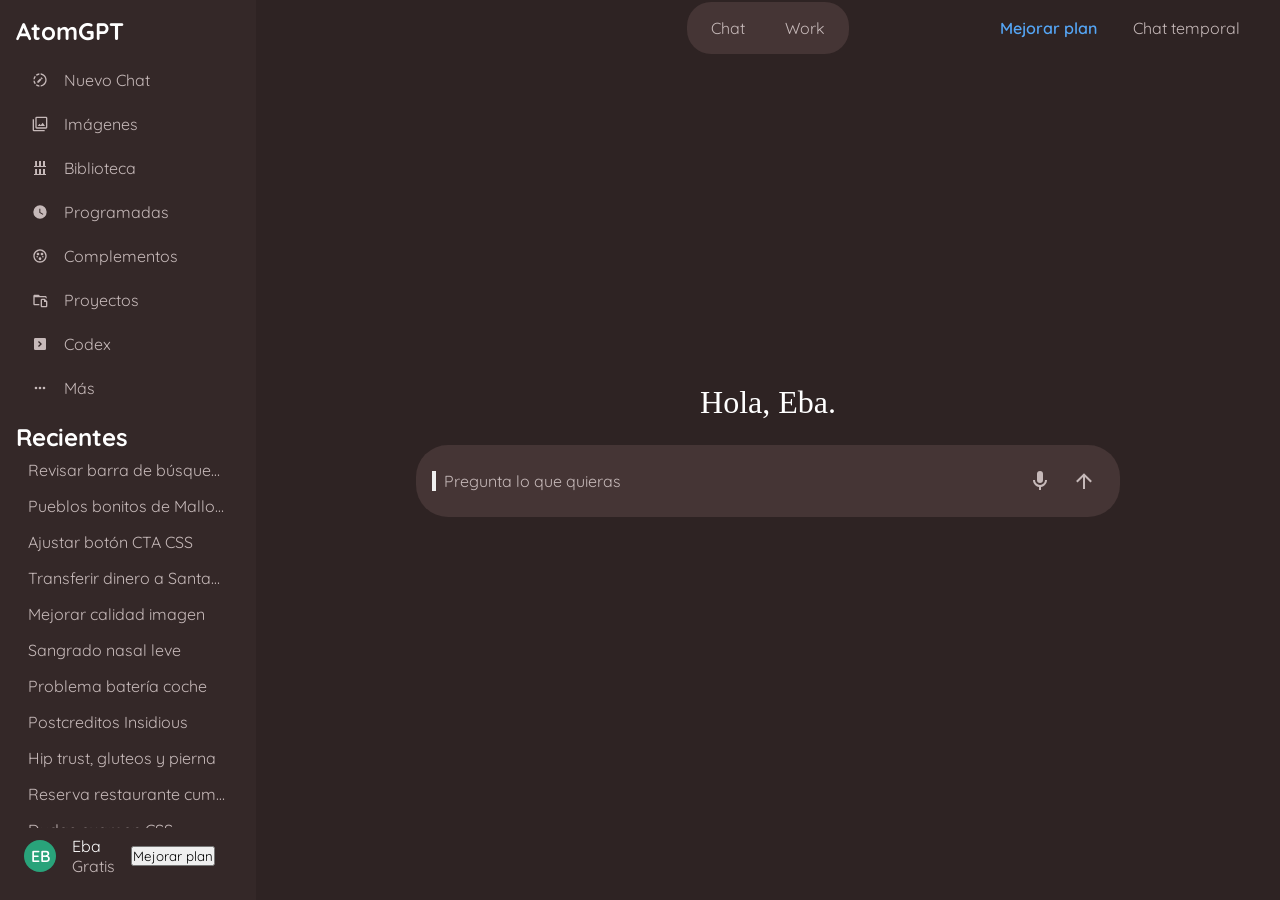
==== maquetacion-atom/index.html @ 0cf0d86e "examen-practico" ====
<!DOCTYPE html>
<html lang="en">


<head>
  <meta charset="UTF-8">
  <meta name="viewport" content="width=device-width, initial-scale=1.0">
  <link rel="preconnect" href="https://fonts.googleapis.com">
  <link rel="preconnect" href="https://fonts.gstatic.com" crossorigin>
  <link href="https://fonts.googleapis.com/css2?family=Quicksand:wght@400;500;600;700&display=swap" rel="stylesheet">
  <link rel="stylesheet" href="style.css">
  <title>AtomGPT</title>
</head>

<body>
  <header>
    <div class="left-header-section">
      <nav>
        <button class="chat-button">Chat</button>
        <button class="work-button">Work</button>
      </nav>
    </div>

    <div class="right-header-section">
      <button class="upgrade-button">Mejorar plan</button>
      <button class="temp-chat-button">Chat temporal</button>
    </div>
  </header>

  <main>
    <div class="welcome-message">
      <h1>Hola, Eba.</h1>
    </div>

    <div class="search-bar">
      <button aria-label="Adjuntar archivo">
        <svg xmlns="http://www.w3.org/2000/svg" viewBox="0 0 24 24" aria-hidden="true">
          <title>plus</title>
          <path d="M19,13H13V19H11V13H5V11H11V5H13V11H19V13Z" />
        </svg>
      </button>
      <input type="text" placeholder="Pregunta lo que quieras">

      <div class="search-bar-icons">
        <button aria-label="Escuchar">
          <svg xmlns="http://www.w3.org/2000/svg" viewBox="0 0 24 24" aria-hidden="true">
            <title>microphone</title>
            <path
              d="M12,2A3,3 0 0,1 15,5V11A3,3 0 0,1 12,14A3,3 0 0,1 9,11V5A3,3 0 0,1 12,2M19,11C19,14.53 16.39,17.44 13,17.93V21H11V17.93C7.61,17.44 5,14.53 5,11H7A5,5 0 0,0 12,16A5,5 0 0,0 17,11H19Z" />
          </svg>
        </button>

        <button aria-label="Enviar mensaje">
          <svg xmlns="http://www.w3.org/2000/svg" viewBox="0 0 24 24">
            <title>arrow-up</title>
            <path d="M13,20H11V8L5.5,13.5L4.08,12.08L12,4.16L19.92,12.08L18.5,13.5L13,8V20Z" />
          </svg>
        </button>
      </div>
    </div>
  </main>

  <aside class="sidebar">

    <div class="sidebar-header">
      <div class="sidebar-header-title">
        <a href="#">
          <h2>AtomGPT</h2>
        </a>
      </div>
    </div>

    <div class="sidebar-content">
      <nav>
        <button>
          <span>Nuevo Chat</span>
          <svg xmlns="http://www.w3.org/2000/svg" viewBox="0 0 24 24" aria-hidden="true">
            <title>progress-pencil</title>
            <path
              d="M15.84 10.2L14.83 11.21L12.76 9.18L13.77 8.16C13.97 7.95 14.31 7.94 14.55 8.16L15.84 9.41C16.05 9.62 16.06 9.96 15.84 10.2M8 13.91L12.17 9.72L14.24 11.8L10.08 16H8V13.91M13 2V4C17.39 4.54 20.5 8.53 19.96 12.92C19.5 16.56 16.64 19.43 13 19.88V21.88C18.5 21.28 22.45 16.34 21.85 10.85C21.33 6.19 17.66 2.5 13 2M11 2C9.04 2.18 7.19 2.95 5.67 4.2L7.1 5.74C8.22 4.84 9.57 4.26 11 4.06V2.06M4.26 5.67C3 7.19 2.24 9.04 2.05 11H4.05C4.24 9.58 4.8 8.23 5.69 7.1L4.26 5.67M2.06 13C2.26 14.96 3.03 16.81 4.27 18.33L5.69 16.9C4.81 15.77 4.24 14.42 4.06 13H2.06M7.06 18.37L5.67 19.74C7.18 21 9.04 21.79 11 22V20C9.58 19.82 8.23 19.25 7.1 18.37H7.06Z" />
          </svg>
        </button>

        <button>
          <span>Imágenes</span>
          <svg xmlns="http://www.w3.org/2000/svg" viewBox="0 0 24 24" aria-hidden="true">
            <title>image-multiple-outline</title>
            <path
              d="M21,17H7V3H21M21,1H7A2,2 0 0,0 5,3V17A2,2 0 0,0 7,19H21A2,2 0 0,0 23,17V3A2,2 0 0,0 21,1M3,5H1V21A2,2 0 0,0 3,23H19V21H3M15.96,10.29L13.21,13.83L11.25,11.47L8.5,15H19.5L15.96,10.29Z" />
          </svg>
        </button>

        <button>
          <span>Biblioteca</span>
          <svg xmlns="http://www.w3.org/2000/svg" viewBox="0 0 24 24" aria-hidden="true">
            <title>library-shelves</title>
            <path
              d="M19.5,9V1.5H16.5V9H13.5V1.5H10.5V9H7.5V1.5H4.65V9H3V10.5H21V9H19.5M19.5,13.5H16.5V21H13.5V13.5H10.5V21H7.5V13.5H4.65V21H3V22.5H21V21H19.5V13.5Z" />
          </svg>
        </button>

        <button>
          <span>Programadas</span>
          <svg xmlns="http://www.w3.org/2000/svg" viewBox="0 0 24 24" aria-hidden="true">
            <title>clock</title>
            <path
              d="M12,2A10,10 0 0,0 2,12A10,10 0 0,0 12,22A10,10 0 0,0 22,12A10,10 0 0,0 12,2M16.2,16.2L11,13V7H12.5V12.2L17,14.9L16.2,16.2Z" />
          </svg>
        </button>

        <button>
          <span>Complementos</span>
          <svg xmlns="http://www.w3.org/2000/svg" viewBox="0 0 24 24" aria-hidden="true">
            <title>plug</title>
            <path
              d="M13 9C13 10.1 13.9 11 15 11S17 10.1 17 9 16.1 7 15 7 13 7.9 13 9M7 9C7 10.1 7.9 11 9 11S11 10.1 11 9 10.1 7 9 7 7 7.9 7 9M9 13.2C9 12.6 8.4 12 7.8 12S6.6 12.6 6.6 13.2 7.2 14.4 7.8 14.4 9 13.9 9 13.2M14 16C14 14.9 13.1 14 12 14S10 14.9 10 16 10.9 18 12 18 14 17.1 14 16M12 4C16.4 4 20 7.6 20 12S16.4 20 12 20 4 16.4 4 12 7.6 4 12 4M12 2C6.5 2 2 6.5 2 12S6.5 22 12 22 22 17.5 22 12 17.5 2 12 2M17.5 13.2C17.5 12.5 16.9 12 16.3 12C15.6 12 15.1 12.6 15.1 13.2S15.7 14.4 16.3 14.4C16.9 14.5 17.5 13.9 17.5 13.2" />
          </svg>
        </button>

        <button>
          <span>Proyectos</span>
          <svg xmlns="http://www.w3.org/2000/svg" viewBox="0 0 24 24" aria-hidden="true">
            <title>folder-file-outline</title>
            <path
              d="M4 18H11V20H4C2.9 20 2 19.11 2 18V6C2 4.89 2.89 4 4 4H10L12 6H20C21.1 6 22 6.89 22 8V10.17L20.41 8.59L20 8.17V8H4V18M23 14V21C23 22.11 22.11 23 21 23H15C13.9 23 13 22.11 13 21V12C13 10.9 13.9 10 15 10H19L23 14M21 15H18V12H15V21H21V15Z" />
          </svg>
        </button>

        <button>
          <span>Codex</span>
          <svg xmlns="http://www.w3.org/2000/svg" viewBox="0 0 24 24" aria-hidden="true">
            <title>code-greater-than</title>
            <path
              d="M10.41,7.41L15,12L10.41,16.6L9,15.18L12.18,12L9,8.82M5,3C3.89,3 3,3.9 3,5V19A2,2 0 0,0 5,21H19A2,2 0 0,0 21,19V5A2,2 0 0,0 19,3H5Z" />
          </svg>
        </button>

        <button>
          <span>Más</span>
          <svg xmlns="http://www.w3.org/2000/svg" viewBox="0 0 24 24" aria-hidden="true">
            <title>dots-horizontal</title>
            <path
              d="M16,12A2,2 0 0,1 18,10A2,2 0 0,1 20,12A2,2 0 0,1 18,14A2,2 0 0,1 16,12M10,12A2,2 0 0,1 12,10A2,2 0 0,1 14,12A2,2 0 0,1 12,14A2,2 0 0,1 10,12M4,12A2,2 0 0,1 6,10A2,2 0 0,1 8,12A2,2 0 0,1 6,14A2,2 0 0,1 4,12Z" />
          </svg>
        </button>
      </nav>
    </div>

    <section class="recent-chats">
      <div class="recent-chats-container">
        <h2>Recientes</h2>
        <nav>
          <a href="#">Revisar barra de búsqueda</a>
          <a href="#">Pueblos bonitos de Mallorca</a>
          <a href="#">Ajustar botón CTA CSS</a>
          <a href="#">Transferir dinero a Santander</a>
          <a href="#">Mejorar calidad imagen</a>
          <a href="#">Sangrado nasal leve</a>
          <a href="#">Problema batería coche</a>
          <a href="#">Postcreditos Insidious</a>
          <a href="#">Hip trust, gluteos y pierna</a>
          <a href="#">Reserva restaurante cumpleaños</a>
          <a href="#">Dudas examen CSS</a>
          <a href="#">Plan de entrenamiento semanal</a>
          <a href="#">Receta de lentejas rápida</a>
          <a href="#">Cómo hacer curriculum</a>
          <a href="#">Traducir email al inglés</a>
        </nav>
      </div>
    </section>

    <div class="user-info">
      <div class="user-avatar">
        <span>EB</span>
      </div>
      <div class="user-details">
        <span>Eba</span>
        <span>Gratis</span>
      </div>
      <button>
        <span>Mejorar plan</span>
      </button>
    </div>
  </aside>
</body>

</html>
---- maquetacion-atom/style.css ----
* {
  margin: 0;
  padding: 0;
  box-sizing: border-box;
  font-family: "Quicksand", sans-serif;
}

svg {
  fill: currentColor;
}

body {
  background-color: hsl(0, 13%, 16%);
  color: hsl(0, 0%, 100%);
}

header {
  position: fixed;
  top: 0;
  left: 16rem;
  right: 0;
  height: 3.5rem;
  display: flex;
  align-items: center;
  justify-content: flex-end;
  padding: 0 1.5rem;
}

.left-header-section {
  position: absolute;
  left: 50%;
  transform: translateX(-50%);
}

.left-header-section nav {
  display: flex;
  gap: 0.5rem;
  padding: 0.5rem;
  background-color: hsl(0, 13%, 24%);
  border-radius: 1.5rem;
}

.left-header-section button,
.right-header-section button {
  border: none;
  background: transparent;
  padding: 0.5rem 1rem;
  border-radius: 0.5rem;
  font-size: 1rem;
  cursor: pointer;
}

.left-header-section button {
  color: hsl(0, 10%, 75%);
}

.chat-button {
  background-color: hsl(0, 13%, 30%);
  color: hsl(0, 0%, 100%);
}

.upgrade-button {
  color: hsl(210, 90%, 65%);
  font-weight: 600;
}

.temp-chat-button {
  color: hsl(0, 10%, 75%);
}

.sidebar {
  position: fixed;
  top: 0;
  left: 0;
  bottom: 0;
  width: 16rem;
  padding: 1rem;
  display: flex;
  flex-direction: column;
  background-color: hsl(0, 13%, 18%);
}

.sidebar-header {
  margin-bottom: 1rem;
}

.sidebar-header-title h2 {
  font-size: 1.5rem;
}

.sidebar-header-title a {
  color: hsl(0, 0%, 100%);
  text-decoration: none;
}

.sidebar-content nav {
  display: flex;
  flex-direction: column;
  gap: 0.5rem;
}

.sidebar-content nav button {
  display: flex;
  align-items: center;
  gap: 1rem;
  padding: 0.5rem 1rem;
  border: none;
  border-radius: 0.5rem;
  background: transparent;
  color: hsl(0, 10%, 75%);
  font-size: 1rem;
  text-align: left;
  cursor: pointer;
}

.sidebar-content nav button:hover {
  background-color: hsla(0, 0%, 100%, .08);
  color: hsl(0, 0%, 100%);
}

.sidebar-content nav button svg {
  order: -1;
  width: 1rem;
  height: 1rem;
}

.recent-chats {
  height: 50%;
  margin-top: 1rem;
  overflow-y: auto;
  scrollbar-width: thin;
  scrollbar-color: hsl(0, 0%, 40%) transparent;
}

.recent-chats-container nav {
  display: flex;
  flex-direction: column;
}

.recent-chats-container nav a {
  padding: 0.5rem 0.75rem;
  border-radius: 0.5rem;
  color: hsl(0, 10%, 75%);
  text-decoration: none;
  white-space: nowrap;
  overflow: hidden;
  text-overflow: ellipsis;
  font-size: 1rem;
}

.recent-chats-container nav a:hover {
  background-color: hsla(0, 0%, 100%, .08);
  color: hsl(0, 0%, 100%);
}

.user-info {
  display: flex;
  align-items: center;
  gap: 1rem;
  padding: 0.5rem;
}

.user-avatar {
  width: 2rem;
  height: 2rem;
  display: flex;
  align-items: center;
  justify-content: center;
  border-radius: 50%;
  background-color: hsl(160, 60%, 40%);
  color: hsl(0, 0%, 100%);
  font-weight: 600;
}

.user-details {
  display: flex;
  flex-direction: column;
}

.user-details span:last-child {
  color: hsl(0, 10%, 75%);
}

main {
  margin-left: 16rem;
  min-height: 100vh;
  display: flex;
  flex-direction: column;
  align-items: center;
  justify-content: center;
  gap: 1.5rem;
  padding: 3rem 1.5rem;
}

.welcome-message h1 {
  font-family: Georgia, "Times New Roman", serif;
  font-size: 2rem;
  font-weight: 400;
}

.search-bar {
  width: 100%;
  max-width: 44rem;
  display: flex;
  align-items: center;
  gap: 0.5rem;
  padding: 1rem;
  background-color: hsl(0, 13%, 24%);
  border-radius: 2rem;
}

.search-bar input {
  flex: 1;
  border: none;
  outline: none;
  background: transparent;
  color: hsl(0, 0%, 100%);
  font-size: 1rem;
}

.search-bar input::placeholder {
  color: hsl(0, 10%, 75%);
}

.search-bar-icons {
  display: flex;
  align-items: center;
  gap: 0.25rem;
}

.search-bar-icons button {
  display: flex;
  align-items: center;
  gap: 0.25rem;
  padding: 0.5rem;
  border: none;
  border-radius: 1.25rem;
  background: transparent;
  color: hsl(0, 10%, 75%);
  cursor: pointer;
}

.search-bar-icons button svg {
  order: -1;
  width: 1.5rem;
  height: 1.5rem;
}

.search-bar-icons button:hover {
  background-color: hsla(0, 0%, 100%, .08);
}

.quick-actions {
  width: 100%;
  max-width: 44rem;
  display: flex;
  gap: 1rem;
}

.quick-actions button {
  display: flex;
  align-items: center;
  justify-content: space-between;
  padding: 1rem;
  border: 0.05rem solid hsla(0, 0%, 100%, .15);
  border-radius: 0.5rem;
  background: transparent;
  color: hsl(0, 0%, 100%);
  font-size: 1rem;
  cursor: pointer;
}

.quick-actions button:hover {
  background-color: hsla(0, 0%, 100%, .08);
}

.quick-actions button svg {
  order: -1;
  width: 1.5rem;
  height: 1.5rem;
}
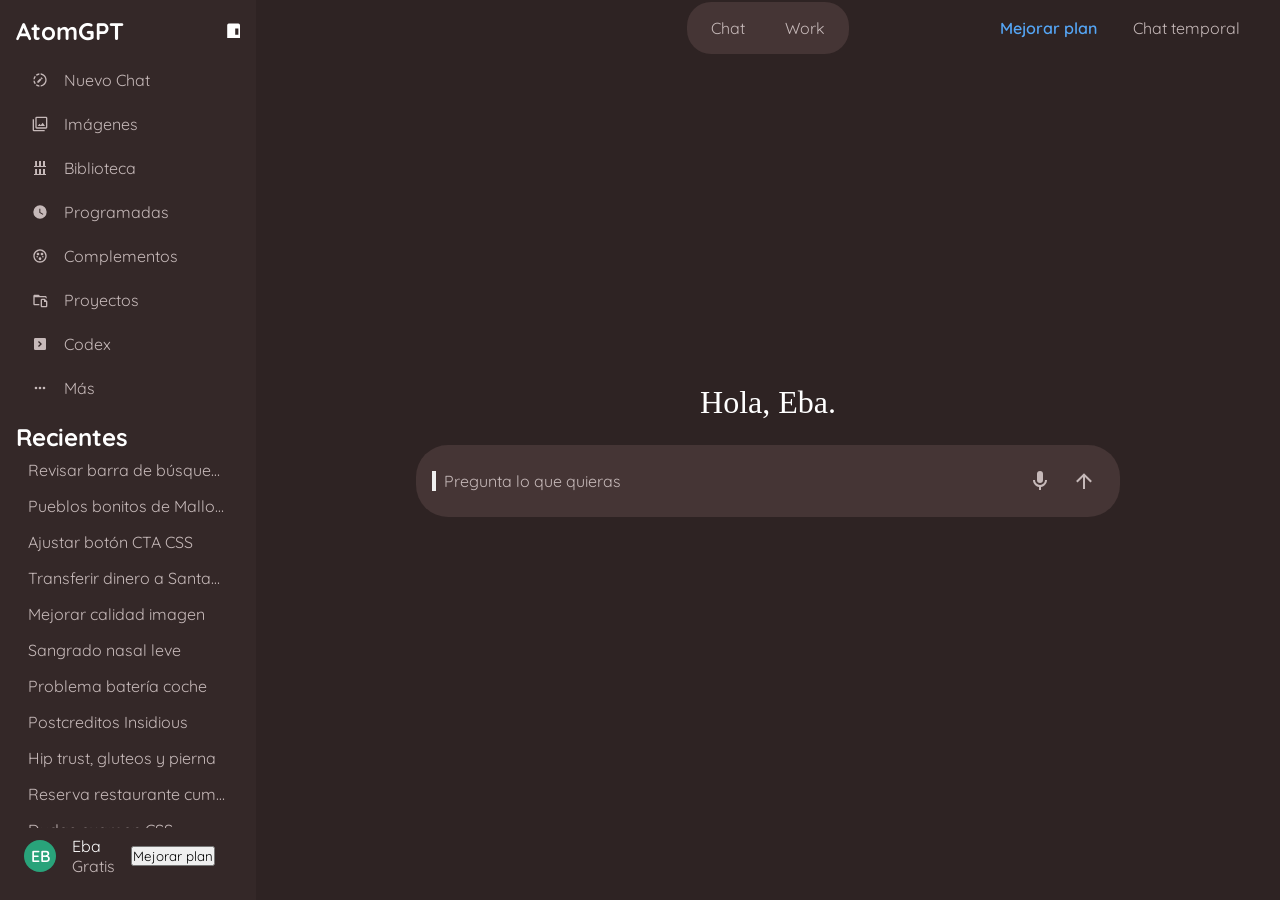
==== commit a6243f6c: "proyectobruno1609" ====
--- a/maquetacion-atom/index.html
+++ b/maquetacion-atom/index.html
@@ -9,6 +9,7 @@
   <link rel="preconnect" href="https://fonts.gstatic.com" crossorigin>
   <link href="https://fonts.googleapis.com/css2?family=Quicksand:wght@400;500;600;700&display=swap" rel="stylesheet">
   <link rel="stylesheet" href="style.css">
+  <script type="module" src="./src/index.js"></script>
   <title>AtomGPT</title>
 </head>
 
@@ -61,12 +62,18 @@
   </main>
 
   <aside class="sidebar">
-
     <div class="sidebar-header">
       <div class="sidebar-header-title">
         <a href="#">
           <h2>AtomGPT</h2>
         </a>
+
+        <button>
+          <svg xmlns="http://www.w3.org/2000/svg" viewBox="0 0 20 20">
+            <title>page-layout-sidebar-right</title>
+            <path d="M6,2H18A2,2 0 0,1 20,4V20A2,2 0 0,1 18,22H6A2,2 0 0,1 4,20V4A2,2 0 0,1 6,2M14,8V16H18V8H14Z" />
+          </svg>
+        </button>
       </div>
     </div>
 
--- a/maquetacion-atom/style.css
+++ b/maquetacion-atom/style.css
@@ -78,14 +78,34 @@
   display: flex;
   flex-direction: column;
   background-color: hsl(0, 13%, 18%);
+  transition: transform 0.4s ease-in-out;
+}
+
+.sidebar.closed {
+  transition: transform 0.4s ease-in-out;
+  transform: translateX(-85%);
 }
 
 .sidebar-header {
   margin-bottom: 1rem;
 }
 
-.sidebar-header-title h2 {
-  font-size: 1.5rem;
+.sidebar-header-title {
+  display: flex;
+  align-items: center;
+  justify-content: space-between;
+}
+
+.sidebar-header-title button {
+  background: transparent;
+  border: none;
+  color: hsl(0, 0%, 100%);
+  cursor: pointer;
+}
+
+.sidebar-header-title button svg {
+  width: 1rem;
+  height: 1rem;
 }
 
 .sidebar-header-title a {
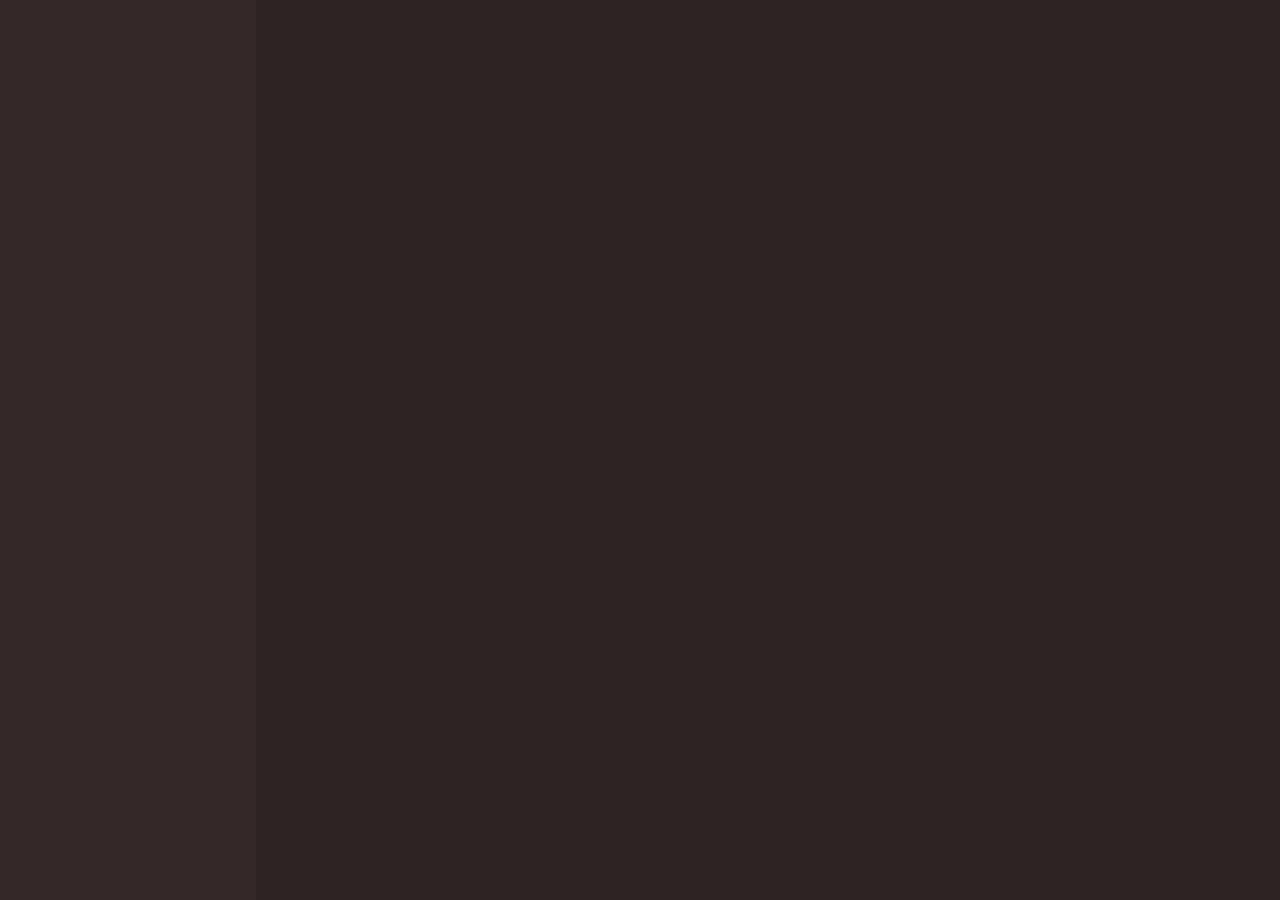
==== commit aac2ccfa: "hola" ====
--- a/maquetacion-atom/index.html
+++ b/maquetacion-atom/index.html
@@ -1,6 +1,5 @@
 <!DOCTYPE html>
 <html lang="en">
-
 
 <head>
   <meta charset="UTF-8">
@@ -14,179 +13,23 @@
 </head>
 
 <body>
-  <header>
-    <div class="left-header-section">
-      <nav>
-        <button class="chat-button">Chat</button>
-        <button class="work-button">Work</button>
-      </nav>
-    </div>
-
-    <div class="right-header-section">
-      <button class="upgrade-button">Mejorar plan</button>
-      <button class="temp-chat-button">Chat temporal</button>
-    </div>
-  </header>
-
   <main>
-    <div class="welcome-message">
-      <h1>Hola, Eba.</h1>
-    </div>
-
-    <div class="search-bar">
-      <button aria-label="Adjuntar archivo">
-        <svg xmlns="http://www.w3.org/2000/svg" viewBox="0 0 24 24" aria-hidden="true">
-          <title>plus</title>
-          <path d="M19,13H13V19H11V13H5V11H11V5H13V11H19V13Z" />
-        </svg>
-      </button>
-      <input type="text" placeholder="Pregunta lo que quieras">
-
-      <div class="search-bar-icons">
-        <button aria-label="Escuchar">
-          <svg xmlns="http://www.w3.org/2000/svg" viewBox="0 0 24 24" aria-hidden="true">
-            <title>microphone</title>
-            <path
-              d="M12,2A3,3 0 0,1 15,5V11A3,3 0 0,1 12,14A3,3 0 0,1 9,11V5A3,3 0 0,1 12,2M19,11C19,14.53 16.39,17.44 13,17.93V21H11V17.93C7.61,17.44 5,14.53 5,11H7A5,5 0 0,0 12,16A5,5 0 0,0 17,11H19Z" />
-          </svg>
-        </button>
-
-        <button aria-label="Enviar mensaje">
-          <svg xmlns="http://www.w3.org/2000/svg" viewBox="0 0 24 24">
-            <title>arrow-up</title>
-            <path d="M13,20H11V8L5.5,13.5L4.08,12.08L12,4.16L19.92,12.08L18.5,13.5L13,8V20Z" />
-          </svg>
-        </button>
-      </div>
-    </div>
+    <welcome-component></welcome-component>
+    <prompt-input-component></prompt-input-component>
   </main>
 
   <aside class="sidebar">
     <div class="sidebar-header">
       <div class="sidebar-header-title">
-        <a href="#">
-          <h2>AtomGPT</h2>
-        </a>
-
-        <button>
-          <svg xmlns="http://www.w3.org/2000/svg" viewBox="0 0 20 20">
-            <title>page-layout-sidebar-right</title>
-            <path d="M6,2H18A2,2 0 0,1 20,4V20A2,2 0 0,1 18,22H6A2,2 0 0,1 4,20V4A2,2 0 0,1 6,2M14,8V16H18V8H14Z" />
-          </svg>
-        </button>
+        <logo-component></logo-component>
+        <button-component></button-component>
       </div>
     </div>
 
     <div class="sidebar-content">
-      <nav>
-        <button>
-          <span>Nuevo Chat</span>
-          <svg xmlns="http://www.w3.org/2000/svg" viewBox="0 0 24 24" aria-hidden="true">
-            <title>progress-pencil</title>
-            <path
-              d="M15.84 10.2L14.83 11.21L12.76 9.18L13.77 8.16C13.97 7.95 14.31 7.94 14.55 8.16L15.84 9.41C16.05 9.62 16.06 9.96 15.84 10.2M8 13.91L12.17 9.72L14.24 11.8L10.08 16H8V13.91M13 2V4C17.39 4.54 20.5 8.53 19.96 12.92C19.5 16.56 16.64 19.43 13 19.88V21.88C18.5 21.28 22.45 16.34 21.85 10.85C21.33 6.19 17.66 2.5 13 2M11 2C9.04 2.18 7.19 2.95 5.67 4.2L7.1 5.74C8.22 4.84 9.57 4.26 11 4.06V2.06M4.26 5.67C3 7.19 2.24 9.04 2.05 11H4.05C4.24 9.58 4.8 8.23 5.69 7.1L4.26 5.67M2.06 13C2.26 14.96 3.03 16.81 4.27 18.33L5.69 16.9C4.81 15.77 4.24 14.42 4.06 13H2.06M7.06 18.37L5.67 19.74C7.18 21 9.04 21.79 11 22V20C9.58 19.82 8.23 19.25 7.1 18.37H7.06Z" />
-          </svg>
-        </button>
-
-        <button>
-          <span>Imágenes</span>
-          <svg xmlns="http://www.w3.org/2000/svg" viewBox="0 0 24 24" aria-hidden="true">
-            <title>image-multiple-outline</title>
-            <path
-              d="M21,17H7V3H21M21,1H7A2,2 0 0,0 5,3V17A2,2 0 0,0 7,19H21A2,2 0 0,0 23,17V3A2,2 0 0,0 21,1M3,5H1V21A2,2 0 0,0 3,23H19V21H3M15.96,10.29L13.21,13.83L11.25,11.47L8.5,15H19.5L15.96,10.29Z" />
-          </svg>
-        </button>
-
-        <button>
-          <span>Biblioteca</span>
-          <svg xmlns="http://www.w3.org/2000/svg" viewBox="0 0 24 24" aria-hidden="true">
-            <title>library-shelves</title>
-            <path
-              d="M19.5,9V1.5H16.5V9H13.5V1.5H10.5V9H7.5V1.5H4.65V9H3V10.5H21V9H19.5M19.5,13.5H16.5V21H13.5V13.5H10.5V21H7.5V13.5H4.65V21H3V22.5H21V21H19.5V13.5Z" />
-          </svg>
-        </button>
-
-        <button>
-          <span>Programadas</span>
-          <svg xmlns="http://www.w3.org/2000/svg" viewBox="0 0 24 24" aria-hidden="true">
-            <title>clock</title>
-            <path
-              d="M12,2A10,10 0 0,0 2,12A10,10 0 0,0 12,22A10,10 0 0,0 22,12A10,10 0 0,0 12,2M16.2,16.2L11,13V7H12.5V12.2L17,14.9L16.2,16.2Z" />
-          </svg>
-        </button>
-
-        <button>
-          <span>Complementos</span>
-          <svg xmlns="http://www.w3.org/2000/svg" viewBox="0 0 24 24" aria-hidden="true">
-            <title>plug</title>
-            <path
-              d="M13 9C13 10.1 13.9 11 15 11S17 10.1 17 9 16.1 7 15 7 13 7.9 13 9M7 9C7 10.1 7.9 11 9 11S11 10.1 11 9 10.1 7 9 7 7 7.9 7 9M9 13.2C9 12.6 8.4 12 7.8 12S6.6 12.6 6.6 13.2 7.2 14.4 7.8 14.4 9 13.9 9 13.2M14 16C14 14.9 13.1 14 12 14S10 14.9 10 16 10.9 18 12 18 14 17.1 14 16M12 4C16.4 4 20 7.6 20 12S16.4 20 12 20 4 16.4 4 12 7.6 4 12 4M12 2C6.5 2 2 6.5 2 12S6.5 22 12 22 22 17.5 22 12 17.5 2 12 2M17.5 13.2C17.5 12.5 16.9 12 16.3 12C15.6 12 15.1 12.6 15.1 13.2S15.7 14.4 16.3 14.4C16.9 14.5 17.5 13.9 17.5 13.2" />
-          </svg>
-        </button>
-
-        <button>
-          <span>Proyectos</span>
-          <svg xmlns="http://www.w3.org/2000/svg" viewBox="0 0 24 24" aria-hidden="true">
-            <title>folder-file-outline</title>
-            <path
-              d="M4 18H11V20H4C2.9 20 2 19.11 2 18V6C2 4.89 2.89 4 4 4H10L12 6H20C21.1 6 22 6.89 22 8V10.17L20.41 8.59L20 8.17V8H4V18M23 14V21C23 22.11 22.11 23 21 23H15C13.9 23 13 22.11 13 21V12C13 10.9 13.9 10 15 10H19L23 14M21 15H18V12H15V21H21V15Z" />
-          </svg>
-        </button>
-
-        <button>
-          <span>Codex</span>
-          <svg xmlns="http://www.w3.org/2000/svg" viewBox="0 0 24 24" aria-hidden="true">
-            <title>code-greater-than</title>
-            <path
-              d="M10.41,7.41L15,12L10.41,16.6L9,15.18L12.18,12L9,8.82M5,3C3.89,3 3,3.9 3,5V19A2,2 0 0,0 5,21H19A2,2 0 0,0 21,19V5A2,2 0 0,0 19,3H5Z" />
-          </svg>
-        </button>
-
-        <button>
-          <span>Más</span>
-          <svg xmlns="http://www.w3.org/2000/svg" viewBox="0 0 24 24" aria-hidden="true">
-            <title>dots-horizontal</title>
-            <path
-              d="M16,12A2,2 0 0,1 18,10A2,2 0 0,1 20,12A2,2 0 0,1 18,14A2,2 0 0,1 16,12M10,12A2,2 0 0,1 12,10A2,2 0 0,1 14,12A2,2 0 0,1 12,14A2,2 0 0,1 10,12M4,12A2,2 0 0,1 6,10A2,2 0 0,1 8,12A2,2 0 0,1 6,14A2,2 0 0,1 4,12Z" />
-          </svg>
-        </button>
-      </nav>
-    </div>
-
-    <section class="recent-chats">
-      <div class="recent-chats-container">
-        <h2>Recientes</h2>
-        <nav>
-          <a href="#">Revisar barra de búsqueda</a>
-          <a href="#">Pueblos bonitos de Mallorca</a>
-          <a href="#">Ajustar botón CTA CSS</a>
-          <a href="#">Transferir dinero a Santander</a>
-          <a href="#">Mejorar calidad imagen</a>
-          <a href="#">Sangrado nasal leve</a>
-          <a href="#">Problema batería coche</a>
-          <a href="#">Postcreditos Insidious</a>
-          <a href="#">Hip trust, gluteos y pierna</a>
-          <a href="#">Reserva restaurante cumpleaños</a>
-          <a href="#">Dudas examen CSS</a>
-          <a href="#">Plan de entrenamiento semanal</a>
-          <a href="#">Receta de lentejas rápida</a>
-          <a href="#">Cómo hacer curriculum</a>
-          <a href="#">Traducir email al inglés</a>
-        </nav>
-      </div>
-    </section>
-
-    <div class="user-info">
-      <div class="user-avatar">
-        <span>EB</span>
-      </div>
-      <div class="user-details">
-        <span>Eba</span>
-        <span>Gratis</span>
-      </div>
-      <button>
-        <span>Mejorar plan</span>
-      </button>
+      <menu-component></menu-component>
+      <recent-chats-component></recent-chats-component>
+      <user-component></user-component>
     </div>
   </aside>
 </body>
--- a/maquetacion-atom/style.css
+++ b/maquetacion-atom/style.css
@@ -57,15 +57,6 @@
 .chat-button {
   background-color: hsl(0, 13%, 30%);
   color: hsl(0, 0%, 100%);
-}
-
-.upgrade-button {
-  color: hsl(210, 90%, 65%);
-  font-weight: 600;
-}
-
-.temp-chat-button {
-  color: hsl(0, 10%, 75%);
 }
 
 .sidebar {
@@ -218,7 +209,7 @@
   font-weight: 400;
 }
 
-.search-bar {
+.prompt-input-section {
   width: 100%;
   max-width: 44rem;
   display: flex;
@@ -229,7 +220,7 @@
   border-radius: 2rem;
 }
 
-.search-bar input {
+.prompt-input-section input {
   flex: 1;
   border: none;
   outline: none;
@@ -238,7 +229,7 @@
   font-size: 1rem;
 }
 
-.search-bar input::placeholder {
+.prompt-input-section input::placeholder {
   color: hsl(0, 10%, 75%);
 }
 
